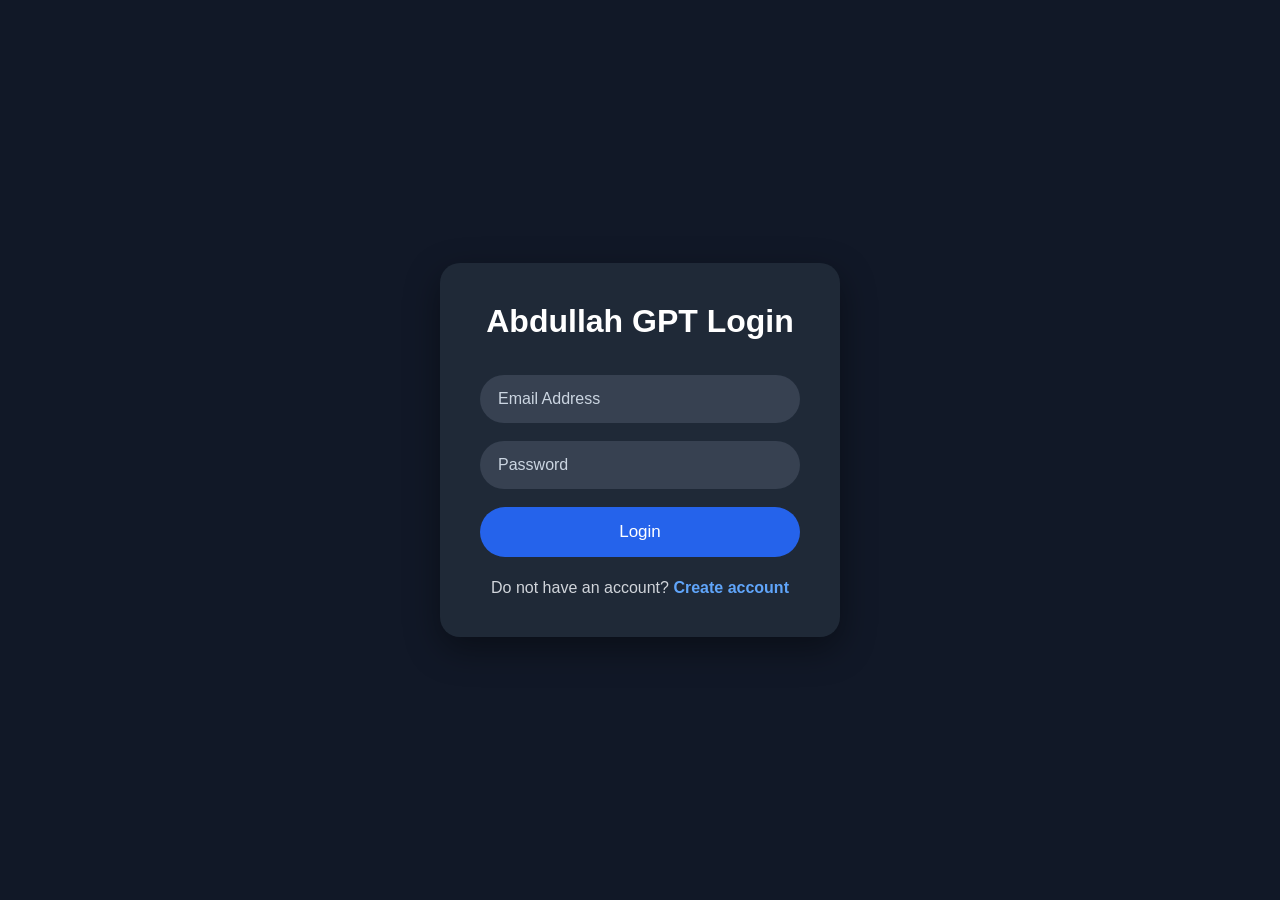
==== templates/login.html @ 76e38979 "Add files via upload" ====
<!DOCTYPE html>
<html lang="en">
<head>
    <meta charset="UTF-8">
    <meta name="viewport" content="width=device-width, initial-scale=1.0">
    <title>Login</title>
    <link rel="stylesheet" href="/static/login.css">
</head>

<body>

<div class="login-container">

    <div class="logo">
        Abdullah GPT Login
    </div>

    <form action="/login" method="post">

        <input
            type="email"
            name="email"
            placeholder="Email Address"
            required
        >

        <input
            type="password"
            name="password"
            placeholder="Password"
            required
        >

        <button type="submit">
            Login
        </button>
    </form>
    <div class="footer">
        Do not have an account?
        <a href="/register">Create account</a>
    </div>

</div>

</body>
</html>
---- static/login.css ----
*{
    margin:0;
    padding:0;
    box-sizing:border-box;
    font-family:Arial, Helvetica, sans-serif;
}

body{
    background:#111827;
    display:flex;
    justify-content:center;
    align-items:center;
    height:100vh;
}

.login-container{
    width:90%;
    max-width:400px;
    background:#1f2937;
    padding:40px;
    border-radius:20px;
    box-shadow:0 12px 35px rgba(0,0,0,.4);
}

.logo{
    color:white;
    font-size:32px;
    font-weight:bold;
    text-align:center;
    margin-bottom:35px;
}

form{
    display:flex;
    flex-direction:column;
    gap:18px;
}

input{
    background:#374151;
    color:white;
    border:none;
    outline:none;
    padding:15px 18px;
    border-radius:30px;
    font-size:16px;
}

input::placeholder{
    color:#cbd5e1;
}

input:focus{
    border:2px solid #2563eb;
}

button{
    background:#2563eb;
    color:white;
    border:none;
    border-radius:30px;
    padding:15px;
    font-size:17px;
    cursor:pointer;
    transition:.2s;
}

button:hover{
    background:#1d4ed8;
}
.footer{
    text-align:center;
    color:#d1d5db;
    margin-top:22px;
}
.footer a{
    color:#60a5fa;
    text-decoration:none;
    font-weight:bold;
}
.footer a:hover{
    text-decoration:underline;
}
@media (max-width:768px){

    .login-container{
        width:95%;
        padding:30px;
    }

    .logo{
        font-size:28px;
    }
}
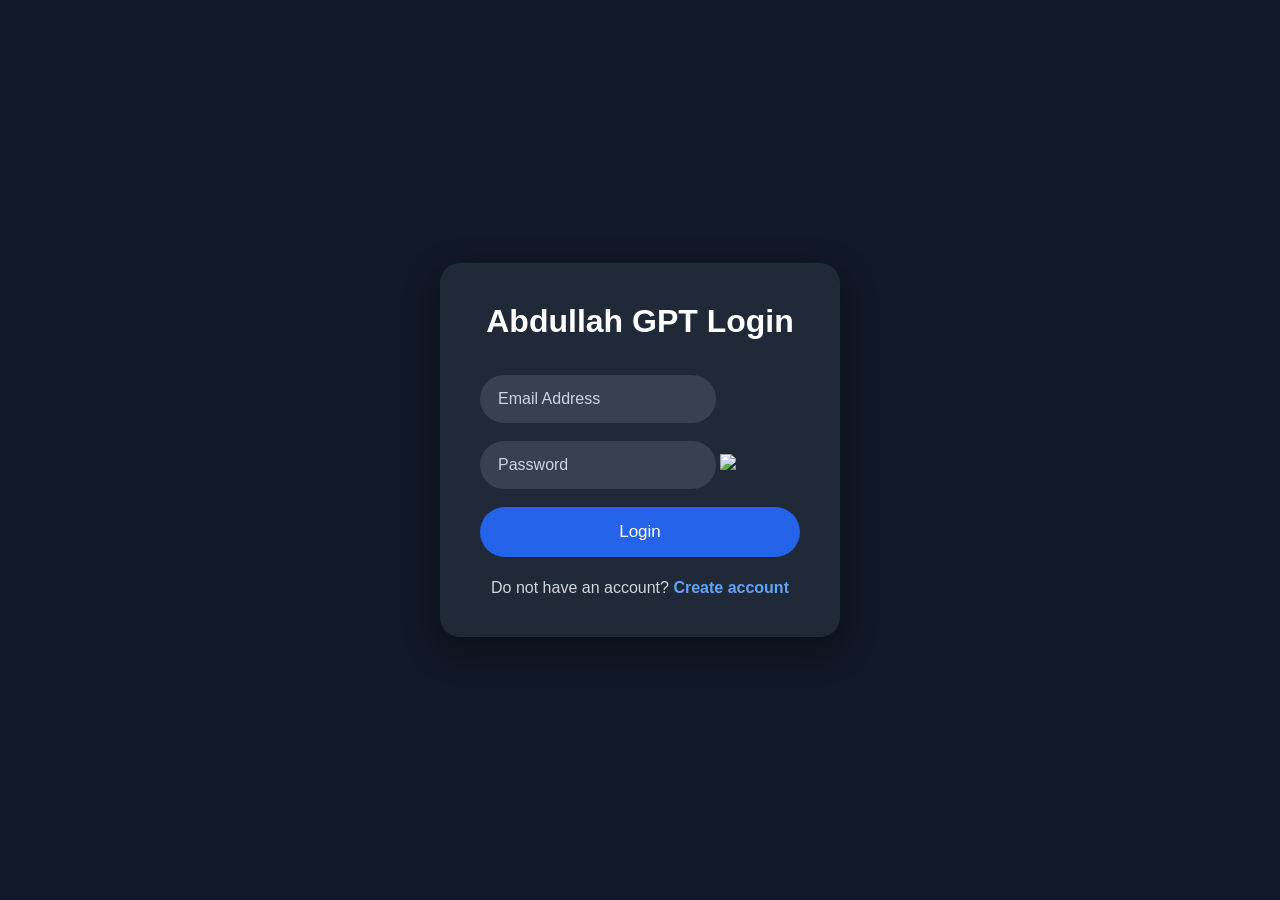
==== commit a58e7cdb: "Refactor login.html for improved layout and functionality Updated login form structure and added pas" ====
--- a/templates/login.html
+++ b/templates/login.html
@@ -1,5 +1,6 @@
 <!DOCTYPE html>
 <html lang="en">
+
 <head>
     <meta charset="UTF-8">
     <meta name="viewport" content="width=device-width, initial-scale=1.0">
@@ -9,38 +10,32 @@
 
 <body>
 
-<div class="login-container">
+    <div class="login-container">
 
-    <div class="logo">
-        Abdullah GPT Login
+        <div class="logo">
+            Abdullah GPT Login
+        </div>
+
+        <form action="/login" method="post">
+            <div id="email">
+                <input type="email" name="email" placeholder="Email Address" required>
+            </div>
+            <div id="password">
+                <input id="pass" type="password" name="password" placeholder="Password" required>
+                <img id="img" src="static/open-eye.png">
+            </div>
+
+            <button type="submit">
+                Login
+            </button>
+        </form>
+        <div class="footer">
+            Do not have an account?
+            <a href="/register">Create account</a>
+        </div>
+
     </div>
+    <script src="static/login.js"></script>
+</body>
 
-    <form action="/login" method="post">
-
-        <input
-            type="email"
-            name="email"
-            placeholder="Email Address"
-            required
-        >
-
-        <input
-            type="password"
-            name="password"
-            placeholder="Password"
-            required
-        >
-
-        <button type="submit">
-            Login
-        </button>
-    </form>
-    <div class="footer">
-        Do not have an account?
-        <a href="/register">Create account</a>
-    </div>
-
-</div>
-
-</body>
-</html>+</html>
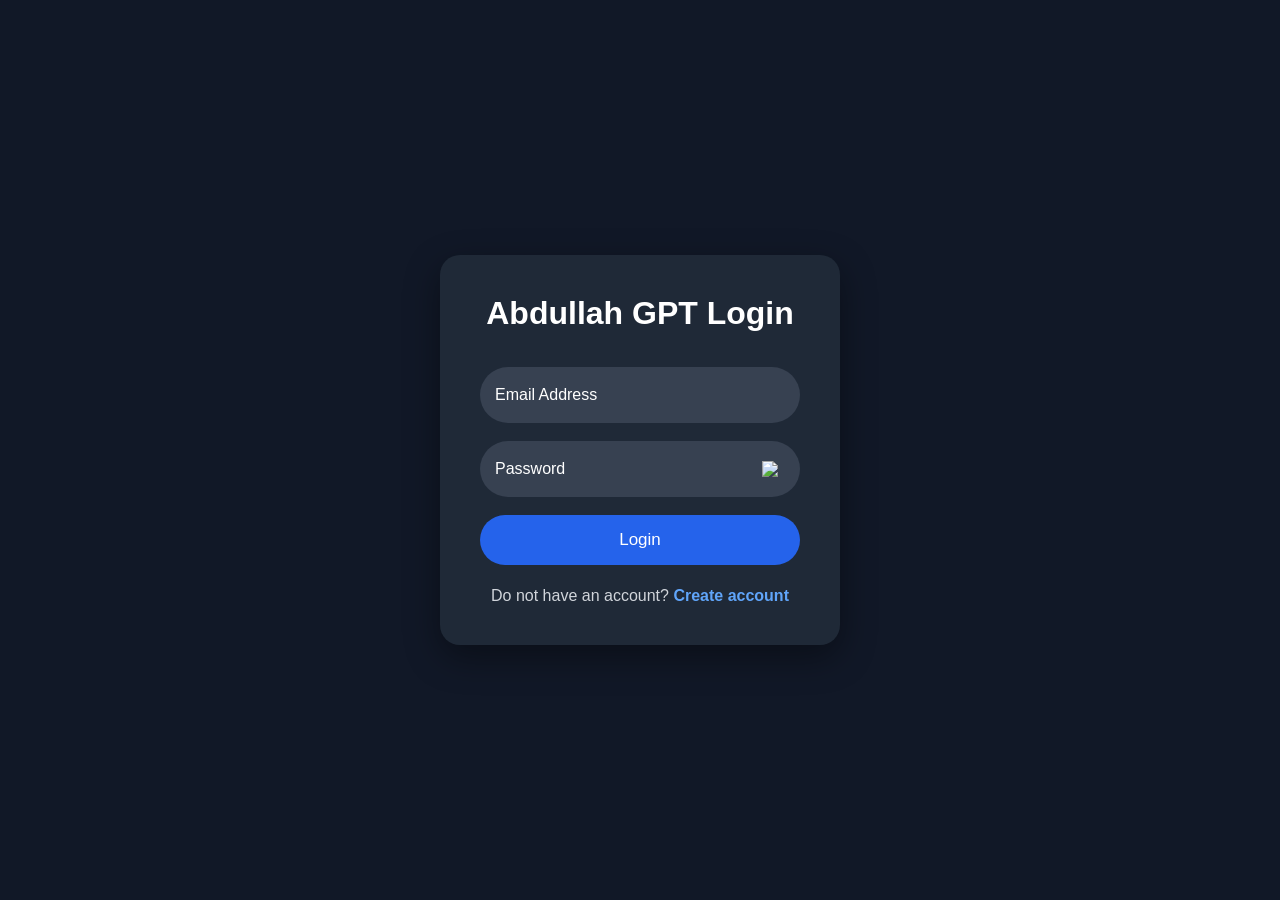
==== commit abd7ac9e: "Modify login.html to add eye animation script Updated the login page to include eye animation script" ====
--- a/templates/login.html
+++ b/templates/login.html
@@ -35,7 +35,7 @@
         </div>
 
     </div>
-    <script src="static/login.js"></script>
+    <script src="static/eye-animation.js"></script>
 </body>
 
 </html>
--- a/static/login.css
+++ b/static/login.css
@@ -36,24 +36,60 @@
     gap:18px;
 }
 
-input{
+#email{
     background:#374151;
-    color:white;
     border:none;
     outline:none;
-    padding:15px 18px;
+    padding:9px 15px;
     border-radius:30px;
     font-size:16px;
+    display: flex;
+    align-items: center;
 }
-
-input::placeholder{
-    color:#cbd5e1;
-}
-
-input:focus{
+#email:focus-within{
     border:2px solid #2563eb;
 }
-
+#email input{
+    color: white;
+    background:#374151;
+    width: 100%;
+    max-width: 500px;
+    padding: 10px 0;
+    border: 0;
+    outline: 0;
+    font-size: 16px;
+}
+#password{
+    background:#374151;
+    border:none;
+    outline:none;
+    padding:9px 15px;
+    border-radius:30px;
+    font-size:16px;
+    display: flex;
+    align-items: center;
+}
+#password:focus-within{
+    border:2px solid #2563eb;
+}
+#password input{
+    color: white;
+    background:#374151;
+    width: 100%;
+    max-width: 500px;
+    padding: 10px 0;
+    border: 0;
+    outline: 0;
+    font-size: 16px;
+}
+#img{
+    width: 25px;
+    cursor: pointer;
+}
+input::placeholder{
+    color: white;
+    
+}
 button{
     background:#2563eb;
     color:white;
@@ -91,4 +127,4 @@
     .logo{
         font-size:28px;
     }
-}+}
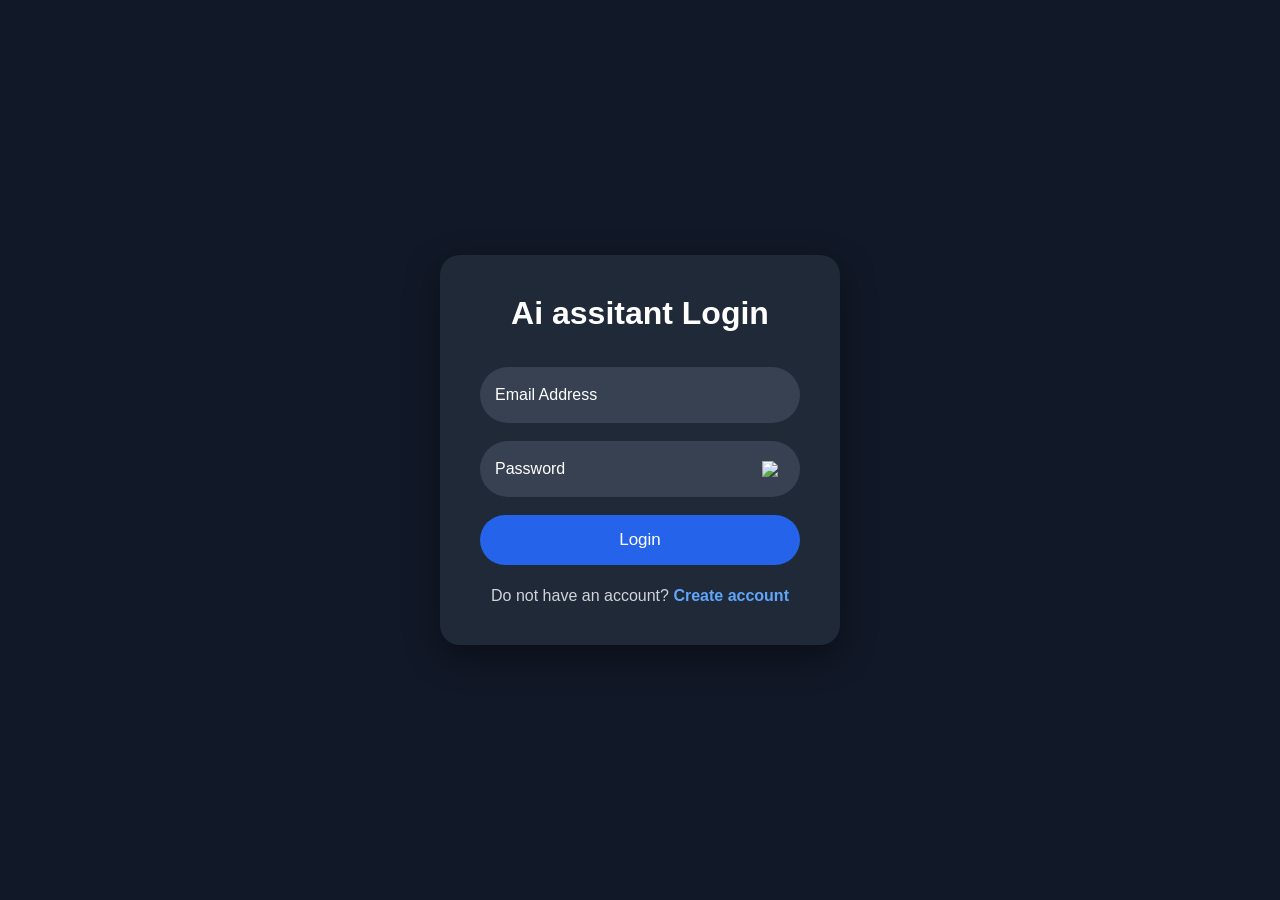
==== commit f8eb381b: "Update logo text in login.html" ====
--- a/templates/login.html
+++ b/templates/login.html
@@ -13,7 +13,7 @@
     <div class="login-container">
 
         <div class="logo">
-            Abdullah GPT Login
+            Ai assitant Login
         </div>
 
         <form action="/login" method="post">
--- a/static/login.css
+++ b/static/login.css
@@ -37,6 +37,7 @@
 }
 
 #email{
+    color: white;
     background:#374151;
     border:none;
     outline:none;
@@ -45,6 +46,7 @@
     font-size:16px;
     display: flex;
     align-items: center;
+    transition: .2s;
 }
 #email:focus-within{
     border:2px solid #2563eb;
@@ -60,6 +62,7 @@
     font-size: 16px;
 }
 #password{
+    color: white;
     background:#374151;
     border:none;
     outline:none;
@@ -68,6 +71,7 @@
     font-size:16px;
     display: flex;
     align-items: center;
+    transition: .2s;
 }
 #password:focus-within{
     border:2px solid #2563eb;
@@ -128,3 +132,9 @@
         font-size:28px;
     }
 }
+input:-webkit-autofill,
+input:-webkit-autofill:hover,
+input:-webkit-autofill:focus {
+    -webkit-box-shadow: 0 0 0 1000px #374151 inset;
+    -webkit-text-fill-color: white;
+}
